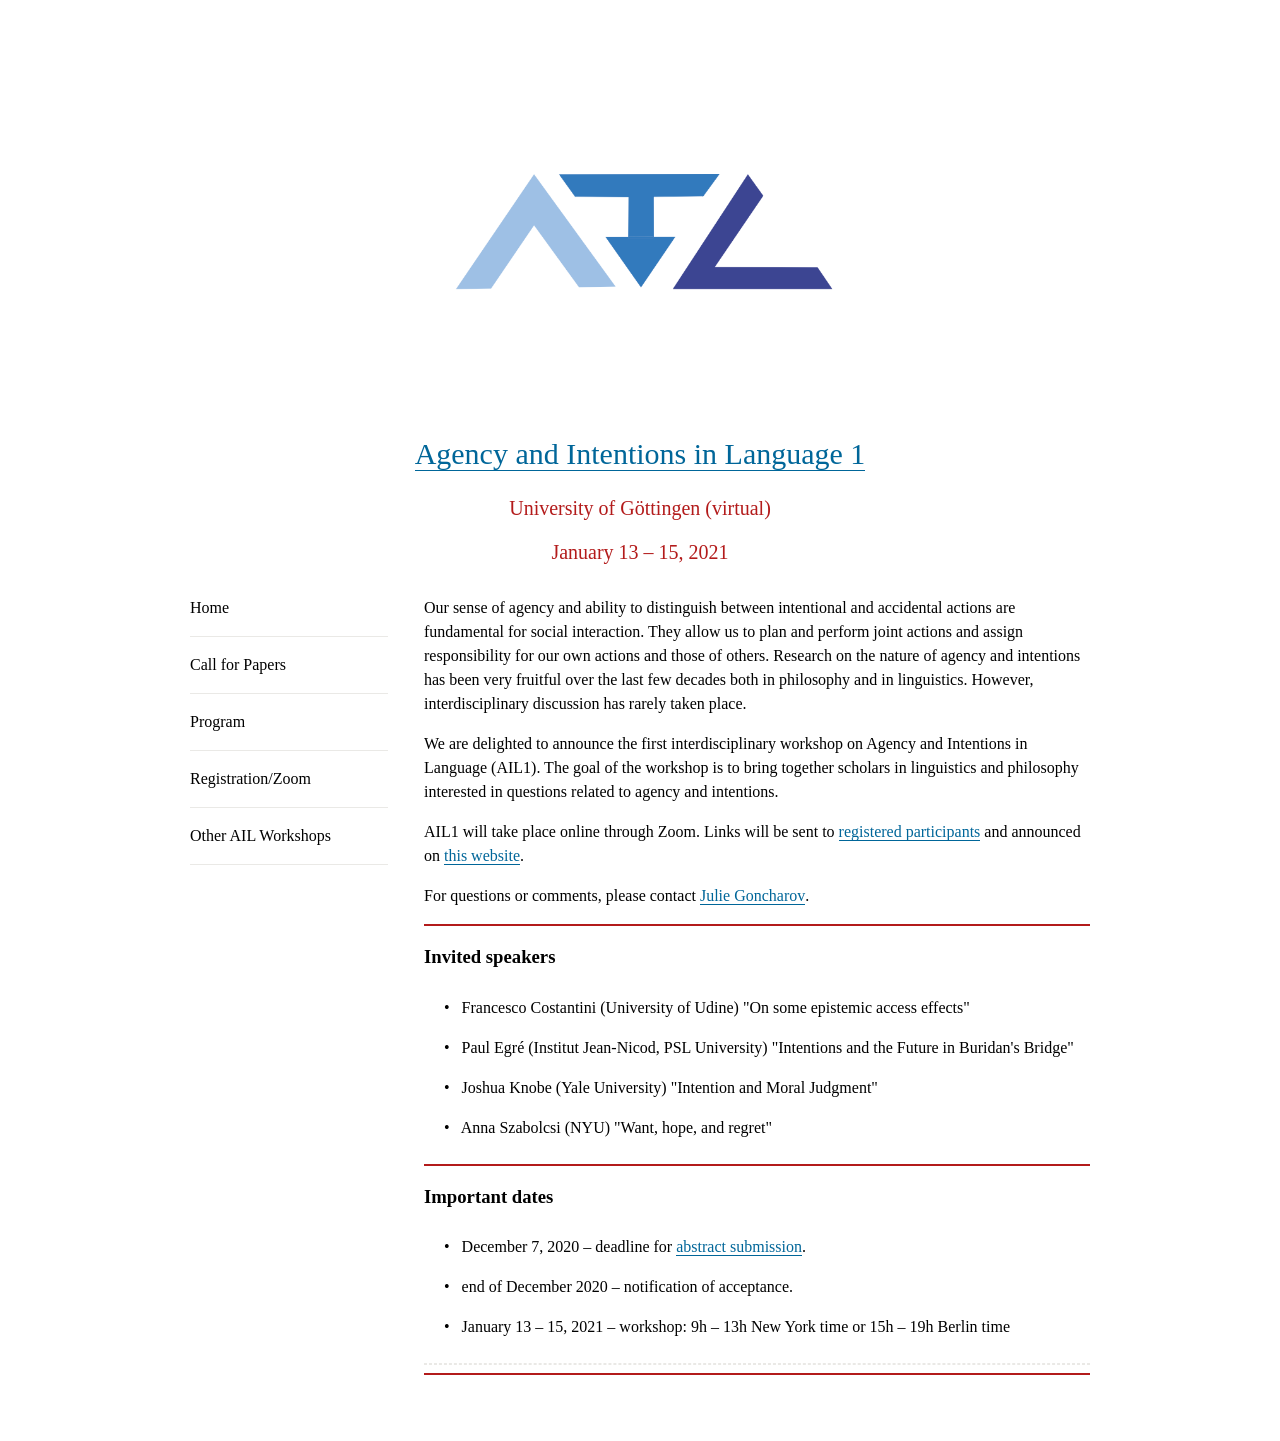
==== index.html @ 5687931e "Initial commit" ====
<!-- This website created by Dylan Bumford for SALT29 and adapted by Sarah Murray for SALT30 -->
<!DOCTYPE html>
<html lang="en">
<head>
  <meta name="viewport" content="width=device-width, initial-scale=1.0" charset="utf-8" />
  <title>AIL 1 | Home</title>                                                       <!-- modify -->
  <meta name="description" content="Agency and Intentions in Language">              <!-- modify -->
  <meta property="og:title" content="AIL 1" />                                      <!-- modify -->
  <meta property="og:url" content="https://ail-workshop.github.io/" />             <!-- modify -->
  <meta property="og:description" content="AIL 1">                                  <!-- modify -->
  <meta property="og:image" content="ail-logo.png">                                     <!-- modify -->
  <meta property="og:type" content="website" />
  <link rel="stylesheet" href="ail-site.css" type="text/css" media="screen" />
  <link href="https://fonts.googleapis.com/css?family=Lato|Open+Sans" rel="stylesheet">
</head>
  <body>
    <div class="container" >
      <div class="row" >
         <div id="logo-div" >
	    <a href="index.html" id="logo-link"><img src="ail_logo_blue.png" id="logo" alt="AIL1 logo"/></a>   <!-- modify -->
            <br>
          <div id="location-div" >
            <span id="location" >
                <a href="index.html">Agency and Intentions in Language 1</a>                                                    <!-- modify -->
            </span>
            <br>
            <span id="date" class="alert">
              <p>
                University of Göttingen (virtual)
              </p>
              <p>
                January 13 &ndash; 15, 2021                                               <!-- modify -->
             </p>
            </span>
          </div>
        </div>
        <div class="row" >
          <div id="nav" class="three columns" >             <!-- modify section, if you'd like different sections -->
            <ul>
              <li>
		<a href="index.html">Home</a>  
	      </li>
	      <li>
                <a href="call.html">Call for Papers</a>
              </li>
              <li>
                <a href="program.html">Program</a>
              </li>
              <li>
                <a href="registration.html">Registration/Zoom</a>
              </li>
		     <li>
          <a href="other_workshops.html">Other AIL Workshops</a>
              </li>
            </ul>
          </div>
          <div id="content" class="nine columns" >            
            <p>
              Our sense of agency and ability to distinguish between intentional and accidental actions are fundamental for social interaction. They allow us to plan and perform joint actions and assign responsibility for our own actions and those of others. Research on the nature of agency and intentions has been very fruitful over the last few decades both in philosophy and in linguistics. However, interdisciplinary discussion has rarely taken place.
          	</p>
          	<p>
		 We are delighted to announce the first interdisciplinary workshop on Agency and Intentions in Language (AIL1). The goal of the workshop is to bring together scholars in linguistics and philosophy interested in questions related to agency and intentions.
            </p>
			     <p>
			       AIL1 will take place online through Zoom. Links will be sent to <a href="registration.html">registered participants</a> and announced on <a href="registration.html">this website</a>.
			      </p>
            <p>
              For questions or comments, please contact 
              <a href="mailto:julie.goncharov@mail.utoronto.ca">Julie Goncharov</a>.        
            </p>
            <hr>
            <h3>Invited speakers</h3>                                         <!-- modify section and css for emoji -->
            <ul id="speakers">
              <li>
                Francesco Costantini (University of Udine) "On some epistemic access effects"
              </li>
	      <li>
                Paul Egré (Institut Jean-Nicod, PSL University) "Intentions and the Future in Buridan's Bridge"
              </li>
	      <li>
                Joshua Knobe (Yale University) "Intention and Moral Judgment"
	      </li>
              <li>
                Anna Szabolcsi (NYU) "Want, hope, and regret"
	      </li>
            </ul>
            <hr>
            <h3>Important dates</h3>                                            
            <ul id="speakers">
              <li>
                December 7, 2020 &ndash; deadline for <a href="call.html">abstract submission</a>.  
              </li>
			  <li>	
				end of December 2020 &ndash; notification of acceptance.
              </li>
              <li>
                January 13 &ndash; 15, 2021 &ndash; workshop: 9h &ndash; 13h New York time  or 15h &ndash; 19h Berlin time
              </li>
            </ul>
            <hr style="border-style: dashed; border-color: #eae9e6">
            <hr>
            <div class="row">
            <div class="three columns" style="text-align: center;">
            </div>
            <div class="nine columns">
            </div>
            </div>
          </div>
        </div>
      </div>
    </div>
  </body>
</html>
---- ail-site.css ----
/* Cornell's colors are #B31B1B (red), #222222 (dark grey), and #F7F7F7 (light grey) with accent colors #006699 (blue) or #4B7B2B (green) (https://brand.cornell.edu/design-center/colors/)
–––––––––––––––––––––––––––––––––––––––––––––––––– */

@font-face {
    font-family: 'Avenir Book';
    src: url('fonts/Avenir-Book.eot');
    src: url('fonts/Avenir-Book.eot?#iefix') format('embedded-opentype'),
    url('fonts/Avenir-Book.woff') format('woff'),
    url('fonts/Avenir-Book.ttf') format('truetype');
    font-weight: normal;
    font-style: normal;
}

/* General styling
–––––––––––––––––––––––––––––––––––––––––––––––––– */

html {
    padding-bottom: 50px;
}

body {
    margin: 8px 0px;
    width: 100%;
    font-family: 'Avenir'; 
    /* font-family: 'Lato', sans-serif; */
    /*  font-family: 'Open Sans', sans-serif; */
    font-style: normal;
    font-size: 14px;
    font-weight: 300;
    line-height: 1.5em;
}

a {
    font-weight: 400;
    color: #006699;
    text-decoration: none;
    border-bottom: 1px solid;
}

a:hover {
    color: #B31B1B;
}

table.reg tr {
    text-align: center;
}

table.reg th {
    color: #B31B1B;
}

table.reg {
    width: 100%;
    margin: 0 auto;
}

hr {
    border-style: solid;
    border-color: #B31B1B;
    border-width: 0.5px;
}

.alert {
    color: #B31B1B;
}

img.resize {
  max-width:120%;
  max-height:120%;
}

/* Header
–––––––––––––––––––––––––––––––––––––––––––––––––– */

#logo-div {
    width: 100%;
    margin: 2em auto;
    margin-bottom: 1em;
}

#logo {
    width: 100%;
    min-height: 112px;
}

#logo-link {
    border-bottom: none;
}

#location-div {
    width: 100%;
    text-align: center;
    margin-top: 6px;
    font-style: normal;
}

#location {
    font-size: 17px;
    font-weight: 500;
    line-height: 1.5em;
}

#date {
    font-size: 12px;
    font-weight: 500;
}


/* Main content
–––––––––––––––––––––––––––––––––––––––––––––––––– */

#content ul {
    padding-left: 1.25em;
}

#speakers {
    /* padding-left: 18px; */
    padding-left: 0px;
    line-height: 2.5em;
    list-style-type: none;
}

#speakers li:nth-child(even):before {
    margin-right: 0.5em;
    /* content: "\1F3C4\200D\2640\FE0F"; U+1F3DE?*/
    content: "\2022"
}

#speakers li:nth-child(odd):before {
    margin-right: 0.5em;
    /* content: "\1F3C4\200D\2642\FE0F"; 1F308? 1F48B? */
    content: "\2022"; 
}

/* Navigation menu
–––––––––––––––––––––––––––––––––––––––––––––––––– */

#nav {
    text-align: center;
}

#nav ul {
    list-style-type: none;
    margin: 0em;
    padding: 0em;
}

#nav ul > :first-child {
    border-top: 1px solid #eae9e6;
}

#nav ul li {
    padding: 0.5em 0em;
    border-bottom: 1px solid #eae9e6;
}

#nav a {
    color: black;
    border-bottom: none;
}

#nav a.current {
    color: #006699;
}

#lsa-logo {
    width: 50%;
    margin: 1em 0em;
}

#reg-button {
	display: inline-block;
  padding: 0.75em 1em;
	border-radius: 5pt;
  background-color: #006699;
	color: #fff;
	font-weight: 700;
}

#reg-button:hover {
	opacity: 0.85;
  color: #fff;
}

#reg-button:active {
	box-shadow: inset 0 3px 4px hsla(0, 0%, 0%, 0.2);
}


/* Media queries
–––––––––––––––––––––––––––––––––––––––––––––––––– */

@media (min-width: 375px) {
    body {
        font-size: 16px;
    }
    #location {
        font-size: 20px;
    }
    #date {
        font-size: 16px;
    }
}

@media (min-width: 550px) {
    #logo {
        min-height: 159px;
    }
    #logo-div {
        width: 500px;
        margin-bottom: 2em;
    }
    #location-div {
        width: 500px;
    }
    #location {
        font-size: 30px;
    }
    #date {
        font-size: 20px;
    }
    #content > :first-child {
        margin-top: 0em;
        padding-top: 0em;
    }
    #nav {
        text-align: left;
    }
    #nav ul li {
        padding: 1em 0em;
    }
    #nav ul > :first-child {
        margin-top: 0em;
        padding-top: 0em;
        border-top: none;
    }
    table.reg {
        width: 75%;
    }
    #lsa-logo {
        width: 90%;
    }
}

/* Grid
–––––––––––––––––––––––––––––––––––––––––––––––––– */
.container {
  position: relative;
  width: 100%;
  max-width: 900px;
  margin: 0 auto;
  padding: 0 20px;
  box-sizing: border-box; }
.column,
.columns {
  width: 100%;
  float: left;
  box-sizing: border-box; }

/* For devices larger than 400px */
@media (min-width: 400px) {
  .container {
    width: 85%;
    padding: 0; }
}

/* For devices larger than 550px */
@media (min-width: 550px) {
  .container {
    width: 80%; }
  .column,
  .columns {
    margin-left: 4%; }
  .column:first-child,
  .columns:first-child {
    margin-left: 0; }

  .one.column,
  .one.columns                    { width: 4.66666666667%; }
  .two.columns                    { width: 13.3333333333%; }
  .three.columns                  { width: 22%;            }
  .four.columns                   { width: 30.6666666667%; }
  .five.columns                   { width: 39.3333333333%; }
  .six.columns                    { width: 48%;            }
  .seven.columns                  { width: 56.6666666667%; }
  .eight.columns                  { width: 65.3333333333%; }
  .nine.columns                   { width: 74.0%;          }
  .ten.columns                    { width: 82.6666666667%; }
  .eleven.columns                 { width: 91.3333333333%; }
  .twelve.columns                 { width: 100%; margin-left: 0; }

  .one-third.column               { width: 30.6666666667%; }
  .two-thirds.column              { width: 65.3333333333%; }

  .one-half.column                { width: 48%; }

  /* Offsets */
  .offset-by-one.column,
  .offset-by-one.columns          { margin-left: 8.66666666667%; }
  .offset-by-two.column,
  .offset-by-two.columns          { margin-left: 17.3333333333%; }
  .offset-by-three.column,
  .offset-by-three.columns        { margin-left: 26%;            }
  .offset-by-four.column,
  .offset-by-four.columns         { margin-left: 34.6666666667%; }
  .offset-by-five.column,
  .offset-by-five.columns         { margin-left: 43.3333333333%; }
  .offset-by-six.column,
  .offset-by-six.columns          { margin-left: 52%;            }
  .offset-by-seven.column,
  .offset-by-seven.columns        { margin-left: 60.6666666667%; }
  .offset-by-eight.column,
  .offset-by-eight.columns        { margin-left: 69.3333333333%; }
  .offset-by-nine.column,
  .offset-by-nine.columns         { margin-left: 78.0%;          }
  .offset-by-ten.column,
  .offset-by-ten.columns          { margin-left: 86.6666666667%; }
  .offset-by-eleven.column,
  .offset-by-eleven.columns       { margin-left: 95.3333333333%; }

  .offset-by-one-third.column,
  .offset-by-one-third.columns    { margin-left: 34.6666666667%; }
  .offset-by-two-thirds.column,
  .offset-by-two-thirds.columns   { margin-left: 69.3333333333%; }

  .offset-by-one-half.column,
  .offset-by-one-half.columns     { margin-left: 52%; }

}

.container:after,
.row:after {
    content: "";
    display: table;
    clear: both; }

table.announce {
    border-collapse:separate;
    border-spacing:0 15px;
}

table.announce td {
    padding: 0px 0px;
    margin: 0px;
    vertical-align: top;
}

table.announce tr {
    margin-bottom: 10px;
}

table.announce td.time {
    width: 70px;
    color: #cac9c8;
}

/* Potential program schedule formatting
–––––––––––––––––––––––––––––––––––––––––––––––––– */
span.titledate {padding-left:20px}
ol.pastsalts {counter-reset:item 1989}
ol.pastsalts li { display: block; }
ol.pastsalts li:before {content: counter(item) ": "; counter-increment: item }


table.program {
    border-collapse: collapse;
    border: 2px solid white;
    /* border-spacing: 2px; */
    border-spacing: 0px 0px;
    font-size: 14px;
}

table.program td {
    padding: 5px 10px;
    margin: 0px;
    vertical-align: top;
    border: 2px solid white;
}

td.time {
    width: 20%;
}

td.authors {
    width: 40%;
}

td.title {
    width: 40%;
}

tr.admin {
    /* background-color: #C6C6C6; */
}

tr.break, tr.talk {
    height: 50px;
}

tr.lunch {
    height: 70px;
}

tr.party {
    height: 100px;
}

tr.break, tr.breakShort, tr.lunch, tr.party {
    /* background-color: #B2B2B2; */
}

tr.break td, tr.lunch td, tr.party td, tr.breakShort {
    border-top: 10px solid white;
    /* border-top: 10px solid #B31B1B; */
    /* border-bottom: 10px solid #B31B1B; */
}
tr.talk, tr.talkChairinfo {
    /* background-color: #C7D1C5; */
    background-color: #0066992e;
}

/* tr.talk td:first-child, tr.talkChairinfo td:first-child { */
/*     border-left: 10px solid #B31B1B; */
/* } */
/* tr.talk td:last-child, tr.talkChairinfo td:last-child { */
/*     border-right: 10px solid #B31B1B; */
/* } */
/* tr.talkChairinfo td { */
/*     border-top: 10px solid #B31B1B; */
/* } */

tr.postertalk, tr.poster {
    height: 50px;
}

tr.posterChairinfo, tr.postertalk, tr.poster {
    background-color: #C9C9C9;
}

tr.invited {
    height: 70px;
}

tr.invited, tr.invitedChairinfo {
    /* background-color: #B6B1A9; */
    background-color: #B31B1B85;
}

tr.talkChairinfo, tr.invitedChairinfo, tr.posterChairinfo {
    text-align: center;
    font-weight: bold;
}

tr.talkChairinfo td, tr.invitedChairinfo td, tr.posterChairinfo td {
    border-top: 10px solid white;
}

tr.posterInfoLightTwo, tr.posterInfoLightOne {
    background-color: #C9C9C9;
    /* background-color: #8FBAC8; */
    /* border-spacing: 0px; */
    /* display: none; */
}

tr.posterInfoLightTwo td, tr.posterInfoLightOne td {
    border-style: none;
}

/* tr.postertalk td { */
/*     border-bottom: 2px solid white; */
/* } */

#friday, #saturday, #sunday, #alts, #monday, #tuesday, #wednesday, #thursday, #poster1, #poster2 {
    margin-top: 40px;
    padding-top: 20px;
    /* border-bottom: 3px solid #B31B1B; */
    border-top: 3px solid #B31B1B;
}

.program a {
    color: #000;
    /* border-bottom-style: dotted; */
    /* font-weight: 500; */
    line-height: 1.5em;
}

span.materials a {
    color: #006699;
}
/* .program a:focus, .program a:hover {color:#820000; background-image:none} */

tr.hidden {
    display: none;
}

#lightTwoPosterArr, #lightOnePosterarr {
    width: 12px;
    display: inline-block;
}
#lightTwoPosterArr.collapsed:before, #lightOnePosterArr.collapsed:before {content: '▸ '; }
#lightTwoPosterArr:not(.collapsed):before, #lightOnePosterArr:not(.collapsed):before {content: '▾ '; }
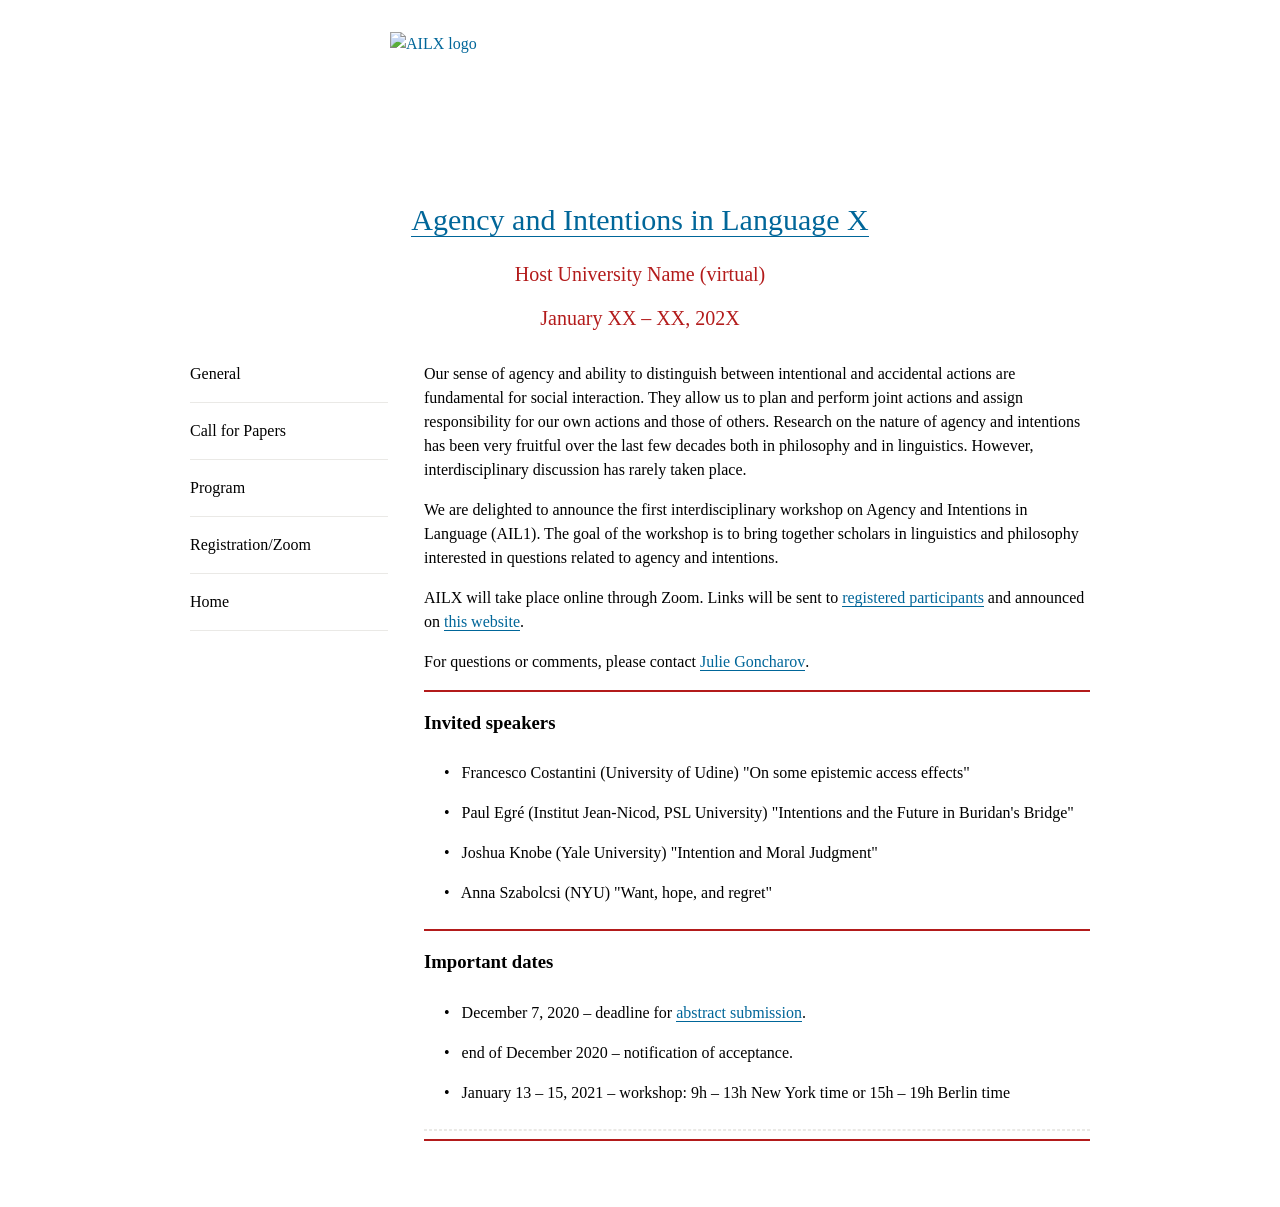
==== commit 9370ad74: "cleanup" ====
--- a/index.html
+++ b/index.html
@@ -1,46 +1,46 @@
-<!-- This website created by Dylan Bumford for SALT29 and adapted by Sarah Murray for SALT30 -->
+<!-- This code is adapted from the website created by Dylan Bumford and Sarah Murray for SALTs -->
 <!DOCTYPE html>
 <html lang="en">
 <head>
-  <meta name="viewport" content="width=device-width, initial-scale=1.0" charset="utf-8" />
-  <title>AIL 1 | Home</title>                                                       <!-- modify -->
-  <meta name="description" content="Agency and Intentions in Language">              <!-- modify -->
-  <meta property="og:title" content="AIL 1" />                                      <!-- modify -->
-  <meta property="og:url" content="https://ail-workshop.github.io/" />             <!-- modify -->
-  <meta property="og:description" content="AIL 1">                                  <!-- modify -->
-  <meta property="og:image" content="ail-logo.png">                                     <!-- modify -->
-  <meta property="og:type" content="website" />
-  <link rel="stylesheet" href="ail-site.css" type="text/css" media="screen" />
+  <meta name="viewport" content="width=device-width, initial-scale=1.0" charset="utf-8"/>
+  <title>AIL X | Home</title>                                                       <!-- modify X to AIL number -->
+  <meta name="description" content="Agency and Intentions in Language">
+  <meta property="og:title" content="AIL X"/>                                       <!-- modify X to AIL number -->
+  <meta property="og:url" content="https://ail-workshop.github.io/"/>
+  <meta property="og:description" content="AIL X">                                  <!-- modify X to AIL number -->
+  <meta property="og:image" content="ail-logo.png">
+  <meta property="og:type" content="website"/>
+  <link rel="stylesheet" href="ail-site.css" type="text/css" media="screen"/>
   <link href="https://fonts.googleapis.com/css?family=Lato|Open+Sans" rel="stylesheet">
 </head>
   <body>
-    <div class="container" >
-      <div class="row" >
-         <div id="logo-div" >
-	    <a href="index.html" id="logo-link"><img src="ail_logo_blue.png" id="logo" alt="AIL1 logo"/></a>   <!-- modify -->
-            <br>
-          <div id="location-div" >
-            <span id="location" >
-                <a href="index.html">Agency and Intentions in Language 1</a>                                                    <!-- modify -->
-            </span>
-            <br>
-            <span id="date" class="alert">
-              <p>
-                University of Göttingen (virtual)
-              </p>
-              <p>
-                January 13 &ndash; 15, 2021                                               <!-- modify -->
-             </p>
+    <div class="container">
+      <div class="row">
+         <div id="logo-div">
+           <a href="index.html" id="logo-link"><img src="ail_logos/ail_logo_blue.png" id="logo" alt="AILX logo"/></a> <!-- modify i) logo colour, if desired ii) X to AIL number -->
+           <br>
+           <div id="location-div" >
+             <span id="location" >
+               <a href="index.html">Agency and Intentions in Language X</a>           <!-- modify X to AIL number -->
+             </span>
+             <br>
+             <span id="date" class="alert">
+               <p>
+               Host University Name (virtual)                                          <!-- modify -->
+               </p>
+               <p>
+               January XX &ndash; XX, 202X                                               <!-- modify -->
+               </p>
             </span>
           </div>
         </div>
-        <div class="row" >
-          <div id="nav" class="three columns" >             <!-- modify section, if you'd like different sections -->
+        <div class="row">
+          <div id="nav" class="three columns">
             <ul>
               <li>
-		<a href="index.html">Home</a>  
-	      </li>
-	      <li>
+                <a href="index.html">General</a>
+              </li>
+              <li>
                 <a href="call.html">Call for Papers</a>
               </li>
               <li>
@@ -49,8 +49,8 @@
               <li>
                 <a href="registration.html">Registration/Zoom</a>
               </li>
-		     <li>
-          <a href="other_workshops.html">Other AIL Workshops</a>
+		      <li>
+                <a href="https://ail-workshop.github.io/index.html">Home</a>
               </li>
             </ul>
           </div>
@@ -59,11 +59,11 @@
               Our sense of agency and ability to distinguish between intentional and accidental actions are fundamental for social interaction. They allow us to plan and perform joint actions and assign responsibility for our own actions and those of others. Research on the nature of agency and intentions has been very fruitful over the last few decades both in philosophy and in linguistics. However, interdisciplinary discussion has rarely taken place.
           	</p>
           	<p>
-		 We are delighted to announce the first interdisciplinary workshop on Agency and Intentions in Language (AIL1). The goal of the workshop is to bring together scholars in linguistics and philosophy interested in questions related to agency and intentions.
+		      We are delighted to announce the first interdisciplinary workshop on Agency and Intentions in Language (AIL1). The goal of the workshop is to bring together scholars in linguistics and philosophy interested in questions related to agency and intentions.
             </p>
-			     <p>
-			       AIL1 will take place online through Zoom. Links will be sent to <a href="registration.html">registered participants</a> and announced on <a href="registration.html">this website</a>.
-			      </p>
+            <p>
+              AILX will take place online through Zoom. Links will be sent to <a href="registration.html">registered participants</a> and announced on <a href="registration.html">this website</a>.
+            </p>
             <p>
               For questions or comments, please contact 
               <a href="mailto:julie.goncharov@mail.utoronto.ca">Julie Goncharov</a>.        
@@ -74,24 +74,24 @@
               <li>
                 Francesco Costantini (University of Udine) "On some epistemic access effects"
               </li>
-	      <li>
+              <li>
                 Paul Egré (Institut Jean-Nicod, PSL University) "Intentions and the Future in Buridan's Bridge"
               </li>
-	      <li>
+              <li>
                 Joshua Knobe (Yale University) "Intention and Moral Judgment"
-	      </li>
+              </li>
               <li>
                 Anna Szabolcsi (NYU) "Want, hope, and regret"
-	      </li>
+              </li>
             </ul>
             <hr>
-            <h3>Important dates</h3>                                            
+            <h3>Important dates</h3>
             <ul id="speakers">
               <li>
                 December 7, 2020 &ndash; deadline for <a href="call.html">abstract submission</a>.  
               </li>
 			  <li>	
-				end of December 2020 &ndash; notification of acceptance.
+                end of December 2020 &ndash; notification of acceptance.
               </li>
               <li>
                 January 13 &ndash; 15, 2021 &ndash; workshop: 9h &ndash; 13h New York time  or 15h &ndash; 19h Berlin time
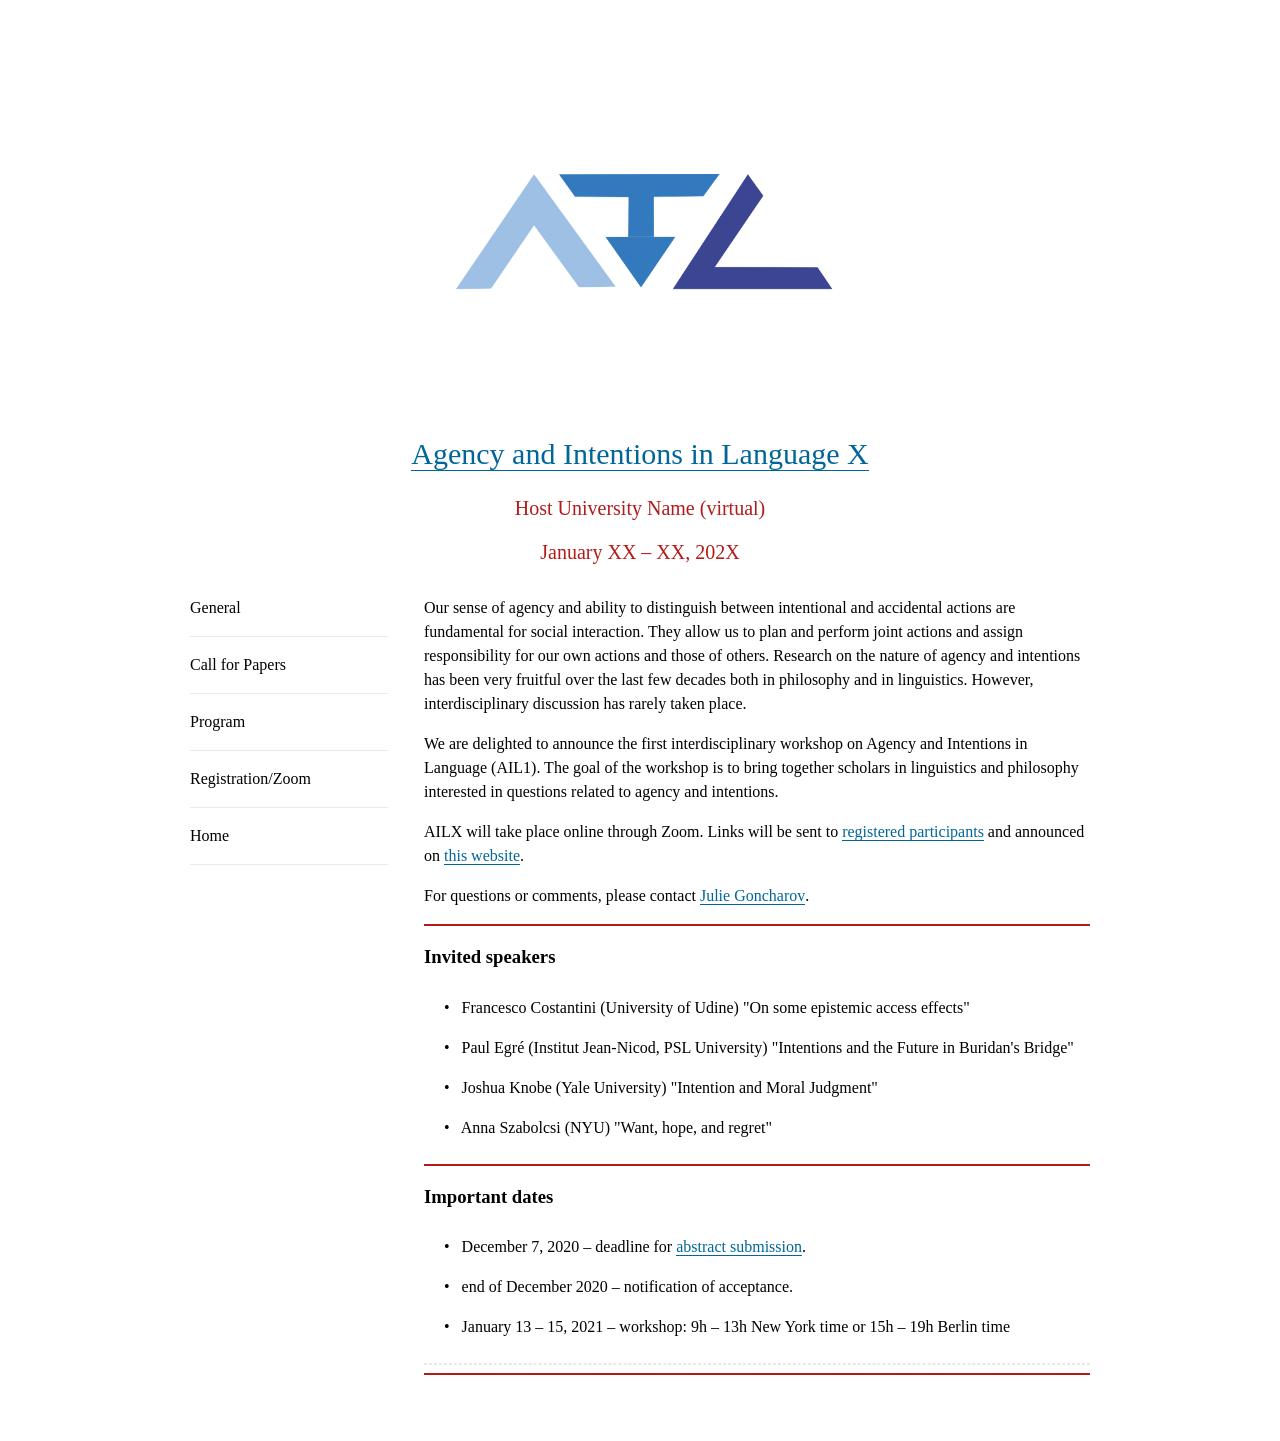
==== commit 6d2c42a5: "correct logo" ====
--- a/index.html
+++ b/index.html
@@ -8,7 +8,7 @@
   <meta property="og:title" content="AIL X"/>                                       <!-- modify X to AIL number -->
   <meta property="og:url" content="https://ail-workshop.github.io/"/>
   <meta property="og:description" content="AIL X">                                  <!-- modify X to AIL number -->
-  <meta property="og:image" content="ail-logo.png">
+  <meta property="og:image" content="ail_logos/ail_logo_blue.png">
   <meta property="og:type" content="website"/>
   <link rel="stylesheet" href="ail-site.css" type="text/css" media="screen"/>
   <link href="https://fonts.googleapis.com/css?family=Lato|Open+Sans" rel="stylesheet">
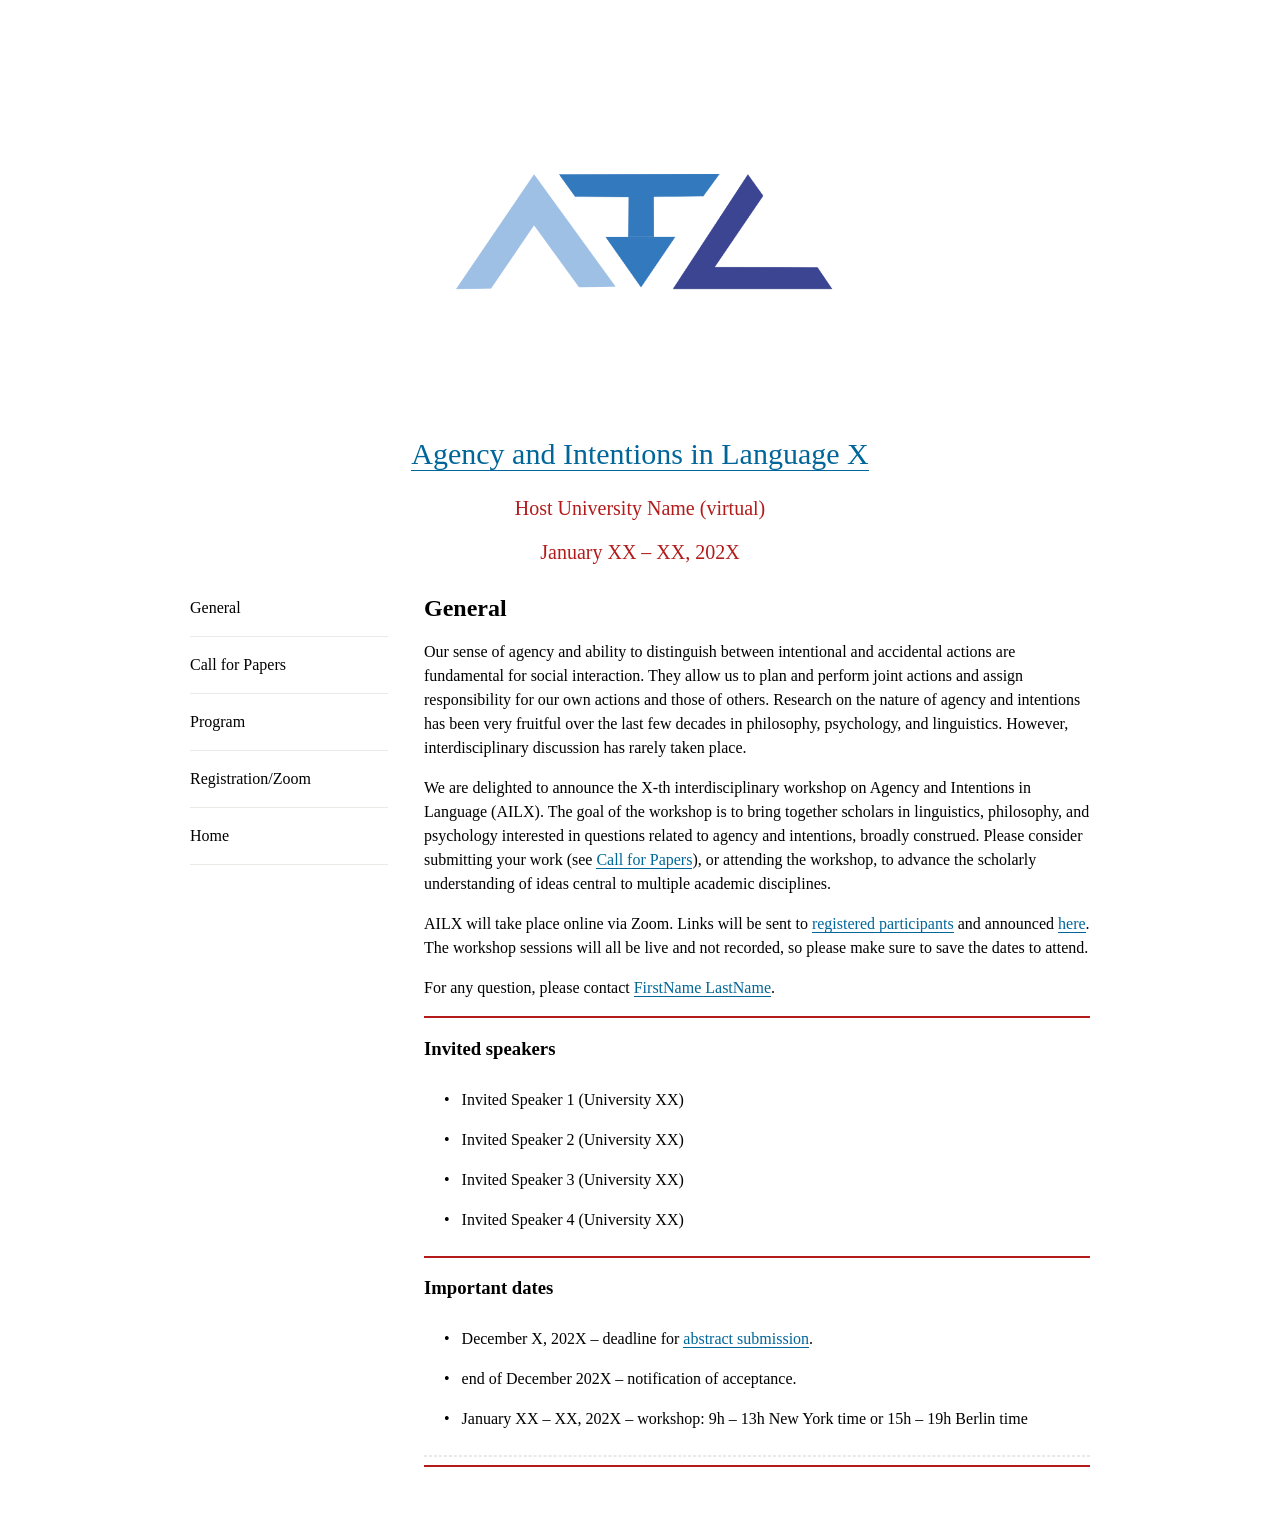
==== commit 594d2e31: "more changes" ====
--- a/index.html
+++ b/index.html
@@ -8,7 +8,7 @@
   <meta property="og:title" content="AIL X"/>                                       <!-- modify X to AIL number -->
   <meta property="og:url" content="https://ail-workshop.github.io/"/>
   <meta property="og:description" content="AIL X">                                  <!-- modify X to AIL number -->
-  <meta property="og:image" content="ail_logos/ail_logo_blue.png">
+  <meta property="og:image" content="ail-logo.png">
   <meta property="og:type" content="website"/>
   <link rel="stylesheet" href="ail-site.css" type="text/css" media="screen"/>
   <link href="https://fonts.googleapis.com/css?family=Lato|Open+Sans" rel="stylesheet">
@@ -54,47 +54,55 @@
               </li>
             </ul>
           </div>
-          <div id="content" class="nine columns" >            
+          <div id="content" class="nine columns">            
+            <h2>General</h2>
             <p>
-              Our sense of agency and ability to distinguish between intentional and accidental actions are fundamental for social interaction. They allow us to plan and perform joint actions and assign responsibility for our own actions and those of others. Research on the nature of agency and intentions has been very fruitful over the last few decades both in philosophy and in linguistics. However, interdisciplinary discussion has rarely taken place.
+              Our sense of agency and ability to distinguish between intentional and accidental actions are fundamental for social interaction.
+              They allow us to plan and perform joint actions and assign responsibility for our own actions and those of others.
+              Research on the nature of agency and intentions has been very fruitful over the last few decades in philosophy, psychology, and linguistics.
+              However, interdisciplinary discussion has rarely taken place.
           	</p>
           	<p>
-		      We are delighted to announce the first interdisciplinary workshop on Agency and Intentions in Language (AIL1). The goal of the workshop is to bring together scholars in linguistics and philosophy interested in questions related to agency and intentions.
+		      We are delighted to announce the X-th interdisciplinary workshop on Agency and Intentions in Language (AILX).
+              The goal of the workshop is to bring together scholars in linguistics, philosophy, and psychology interested in questions related to agency and intentions, broadly construed.
+              Please consider submitting your work (see <a href="call.html">Call for Papers</a>), or attending the workshop, to advance the scholarly understanding of ideas central to multiple academic disciplines.
             </p>
             <p>
-              AILX will take place online through Zoom. Links will be sent to <a href="registration.html">registered participants</a> and announced on <a href="registration.html">this website</a>.
+              AILX will take place online via Zoom.
+              Links will be sent to <a href="registration.html">registered participants</a> and announced <a href="registration.html">here</a>.
+              The workshop sessions will all be live and not recorded, so please make sure to save the dates to attend.
             </p>
             <p>
-              For questions or comments, please contact 
-              <a href="mailto:julie.goncharov@mail.utoronto.ca">Julie Goncharov</a>.        
+              For any question, please contact 
+              <a href="mailto:your_email@gmail.com">FirstName  LastName</a>.        
             </p>
             <hr>
             <h3>Invited speakers</h3>                                         <!-- modify section and css for emoji -->
             <ul id="speakers">
               <li>
-                Francesco Costantini (University of Udine) "On some epistemic access effects"
+                Invited Speaker 1 (University XX)
               </li>
               <li>
-                Paul Egré (Institut Jean-Nicod, PSL University) "Intentions and the Future in Buridan's Bridge"
+                Invited Speaker 2 (University XX)
               </li>
               <li>
-                Joshua Knobe (Yale University) "Intention and Moral Judgment"
+                Invited Speaker 3 (University XX)
               </li>
               <li>
-                Anna Szabolcsi (NYU) "Want, hope, and regret"
+                Invited Speaker 4 (University XX)
               </li>
             </ul>
             <hr>
             <h3>Important dates</h3>
             <ul id="speakers">
               <li>
-                December 7, 2020 &ndash; deadline for <a href="call.html">abstract submission</a>.  
+                December X, 202X &ndash; deadline for <a href="call.html">abstract submission</a>.  
               </li>
 			  <li>	
-                end of December 2020 &ndash; notification of acceptance.
+                end of December 202X &ndash; notification of acceptance.
               </li>
               <li>
-                January 13 &ndash; 15, 2021 &ndash; workshop: 9h &ndash; 13h New York time  or 15h &ndash; 19h Berlin time
+                January XX &ndash; XX, 202X &ndash; workshop: 9h &ndash; 13h New York time  or 15h &ndash; 19h Berlin time
               </li>
             </ul>
             <hr style="border-style: dashed; border-color: #eae9e6">
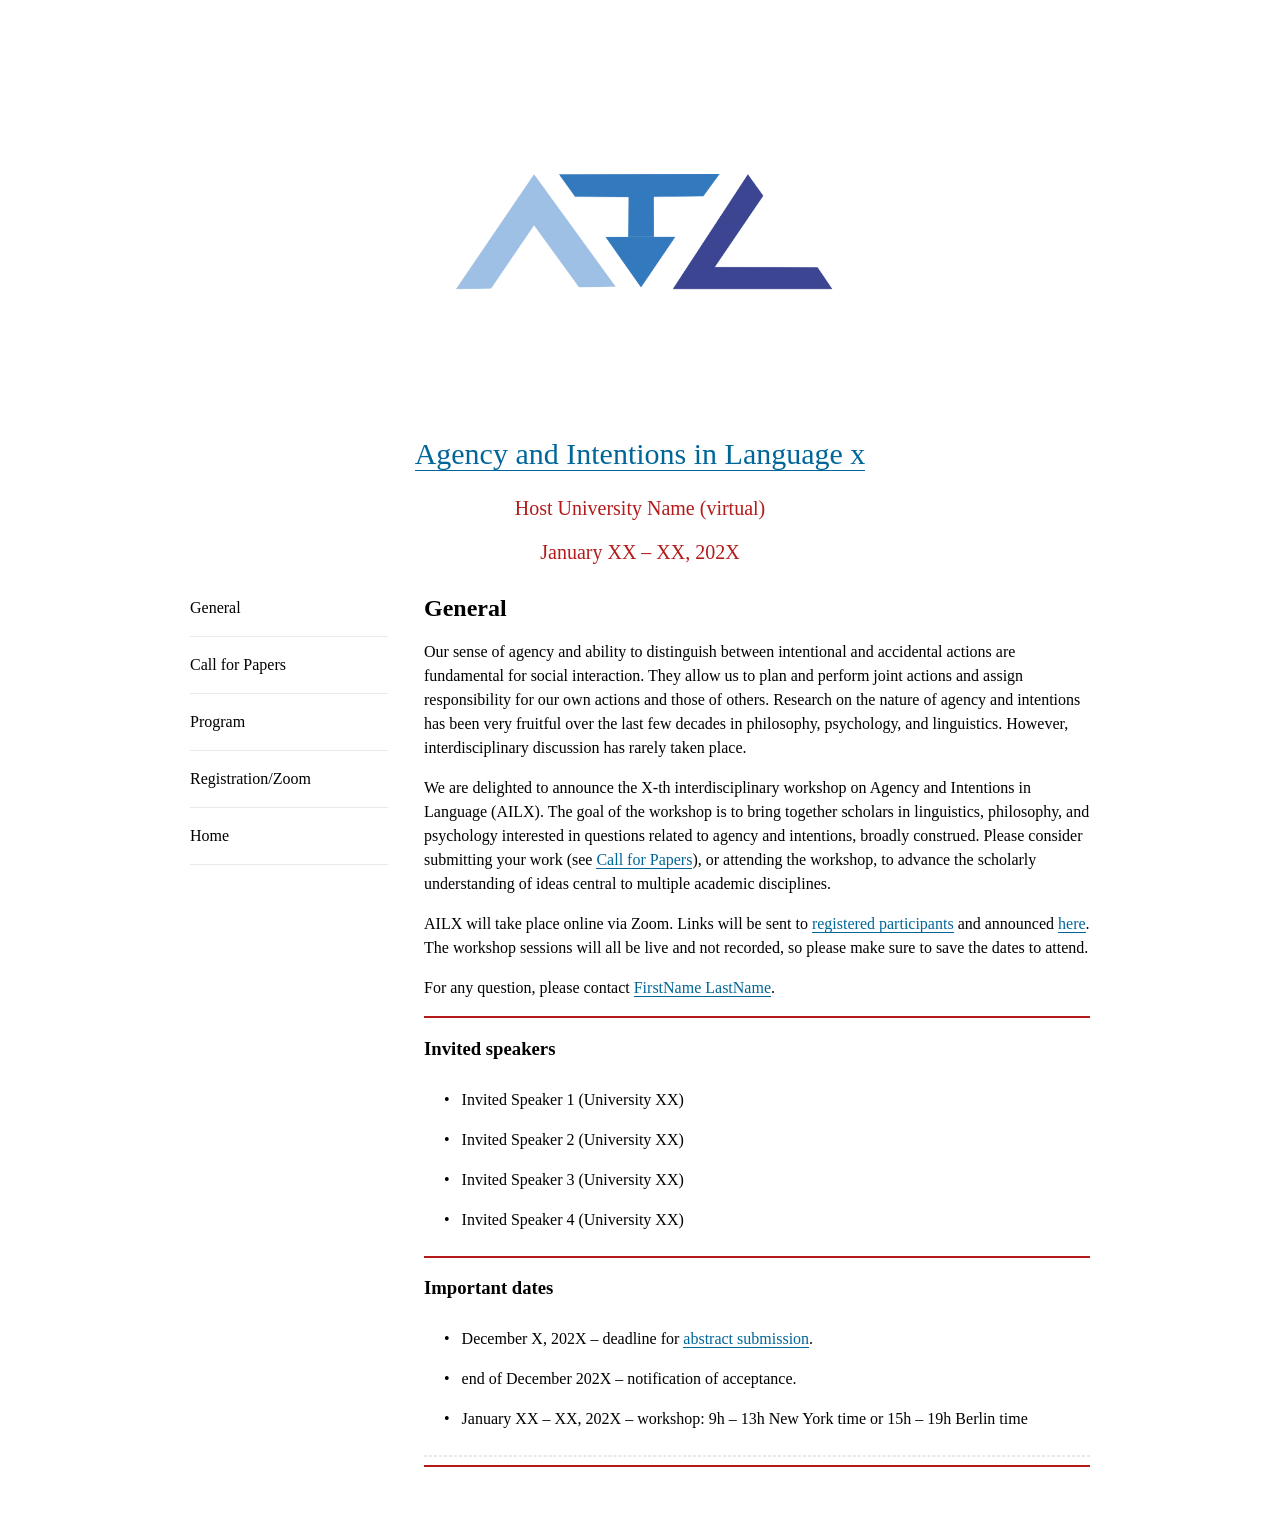
==== commit e3dcaef0: "final updates" ====
--- a/index.html
+++ b/index.html
@@ -21,7 +21,7 @@
            <br>
            <div id="location-div" >
              <span id="location" >
-               <a href="index.html">Agency and Intentions in Language X</a>           <!-- modify X to AIL number -->
+               <a href="index.html">Agency and Intentions in Language x</a>           <!-- modify X to AIL number -->
              </span>
              <br>
              <span id="date" class="alert">
